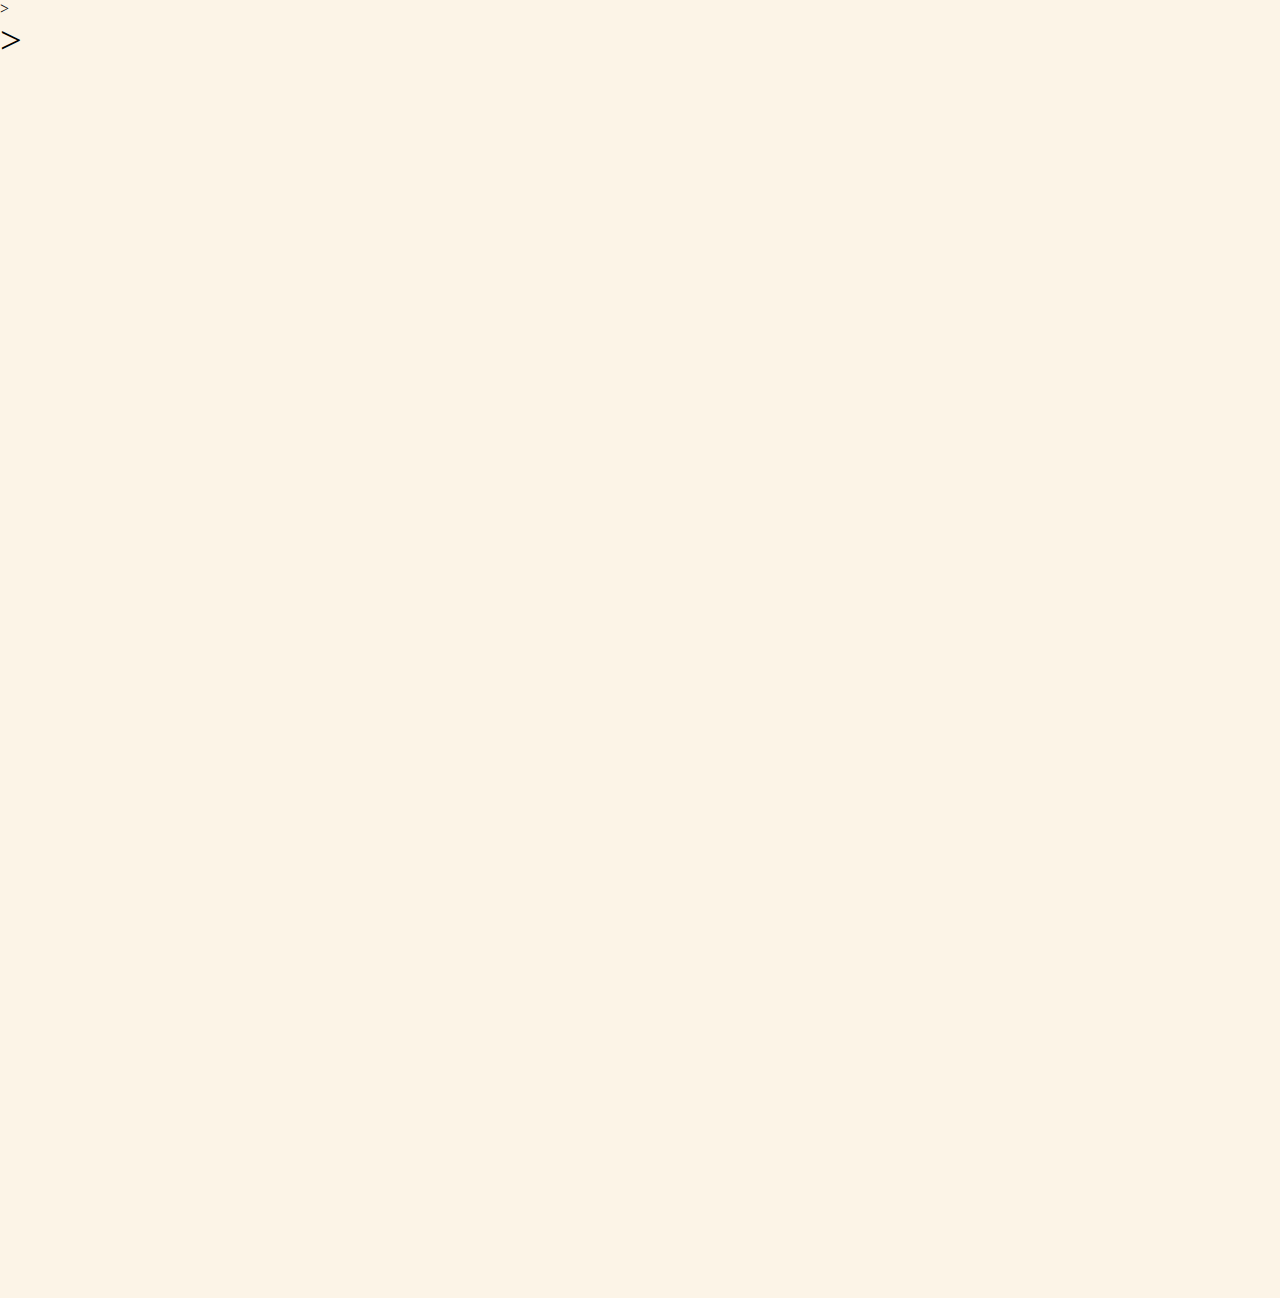
==== index.html @ 30a83d25 "Update index.html" ====
<!DOCTYPE html>
<html>
<head>
<meta name="HandheldFriendly" content="true"/>
<style>
body {
  background-color: #fcf4e7;
  Xbackground: url(https://i.imgur.com/mBzEh7w.png);
  background-size: 100vw;
  background-repeat: repeat-y;
  margin: 0;
}

.welcome {
  width: 100vw;
  height: 100vw;
  background: url(https://i.imgur.com/jSMuZy0.png);
  background-size: 100vw;
  padding: auto;
  margin: auto;
  background-repeat: no-repeat;
}

p {
  font-family: "Century Schoolbook", "Century Schoolbook New", Book Antiqua, Century, Palatino, serif;
  font-size: 3vw;
}
  
.home {
  display: block;
  width: 12vw;
  margin: 3vw auto;
}

</style>
</head>
<body>
  
  <a <!--href="http://jenson.st/home"-->>
  <p class="welcome" <!--alt="Click anywhere to go to home."-->>
  </p>
  </a>
</body>
</html>
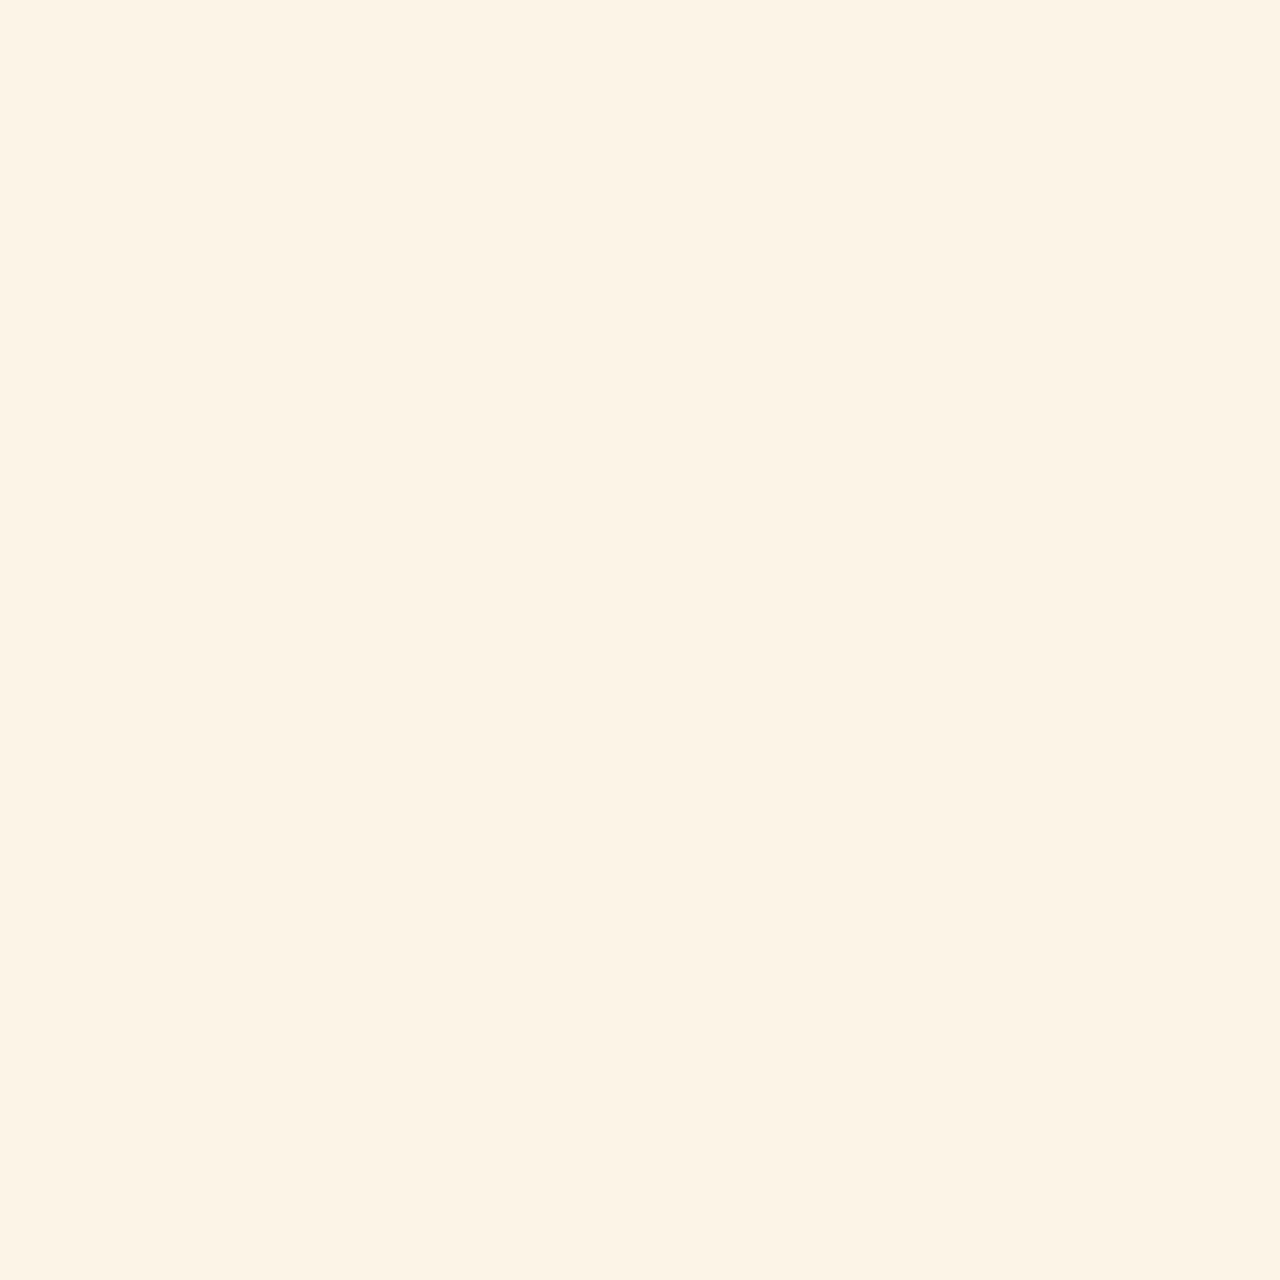
==== commit 4d37363d: "Update index.html" ====
--- a/index.html
+++ b/index.html
@@ -36,8 +36,8 @@
 </head>
 <body>
   
-  <a <!--href="http://jenson.st/home"-->>
-  <p class="welcome" <!--alt="Click anywhere to go to home."-->>
+  <a href="http://jenson.st/home">
+  <p class="welcome" alt="Click anywhere to go to home.">
   </p>
   </a>
 </body>
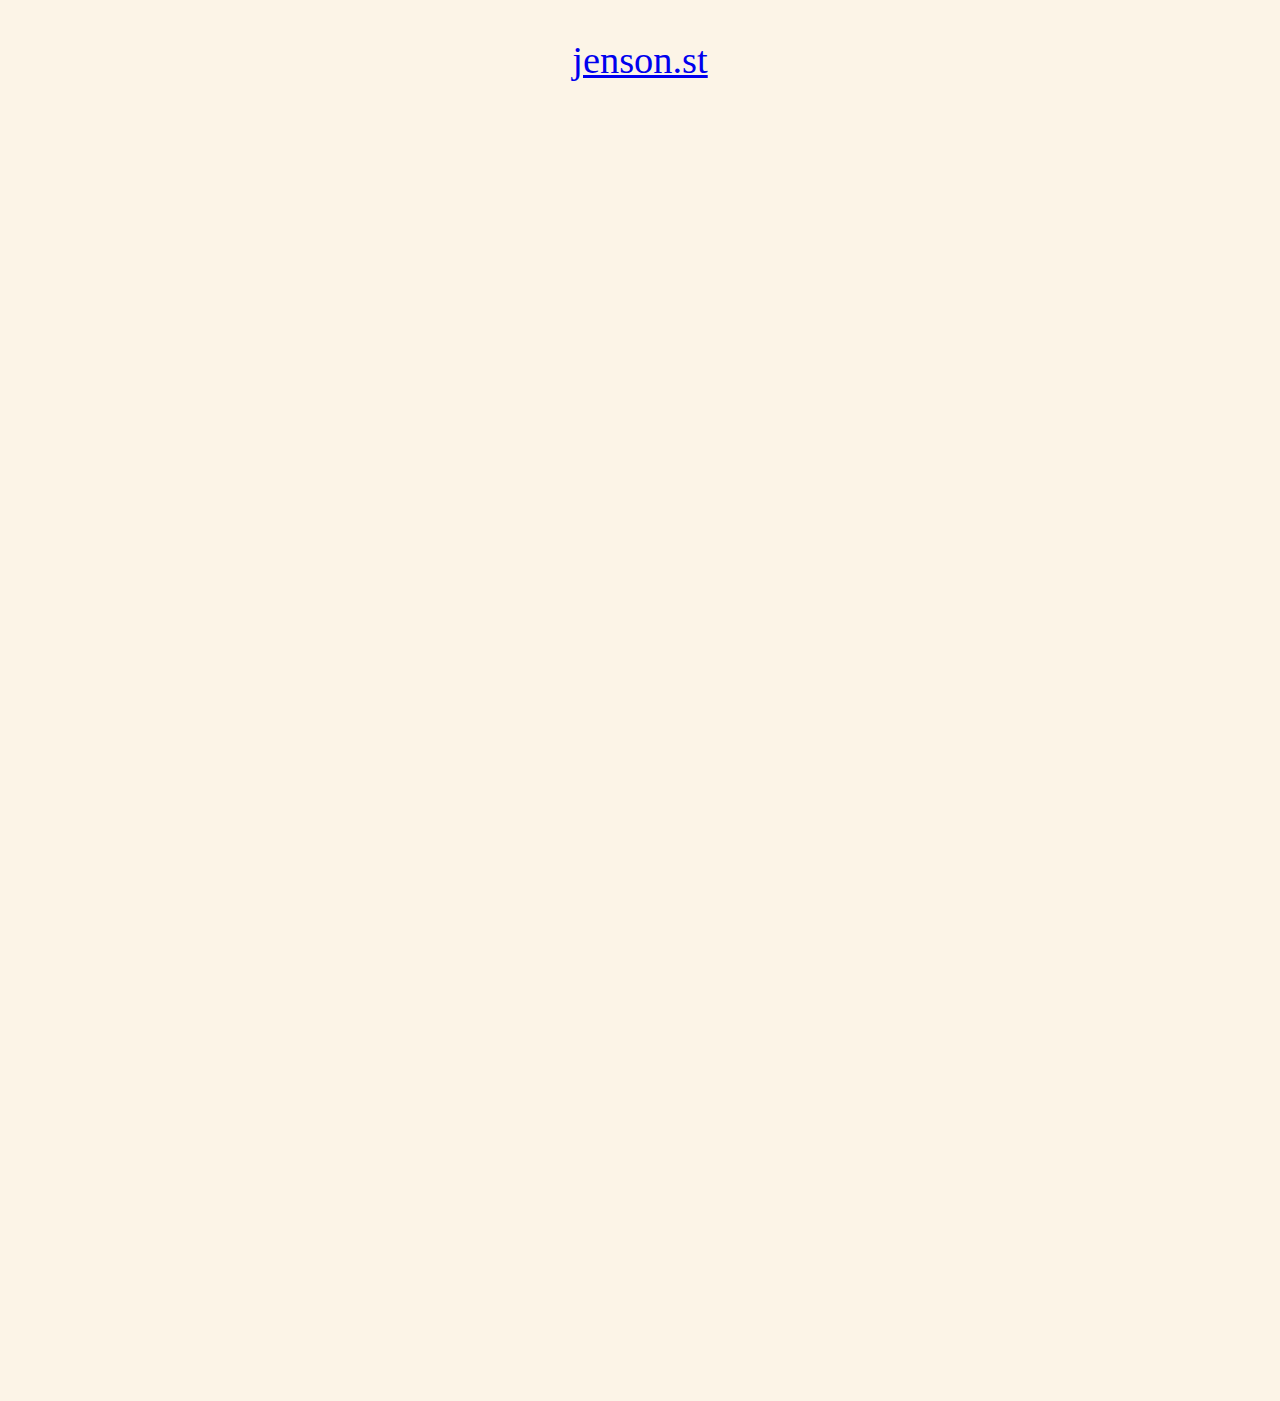
==== commit 1d8330d5: "Update index.html" ====
--- a/index.html
+++ b/index.html
@@ -25,10 +25,10 @@
   font-family: "Century Schoolbook", "Century Schoolbook New", Book Antiqua, Century, Palatino, serif;
   font-size: 3vw;
 }
-  
+
 .home {
   display: block;
-  width: 12vw;
+  width: 14vw;
   margin: 3vw auto;
 }
 
@@ -36,6 +36,10 @@
 </head>
 <body>
   
+  <a href="http://jenson.st/home"><p class="button" align="center">
+  jenson.st
+  </p></a>
+  
   <a href="http://jenson.st/home">
   <p class="welcome" alt="Click anywhere to go to home.">
   </p>
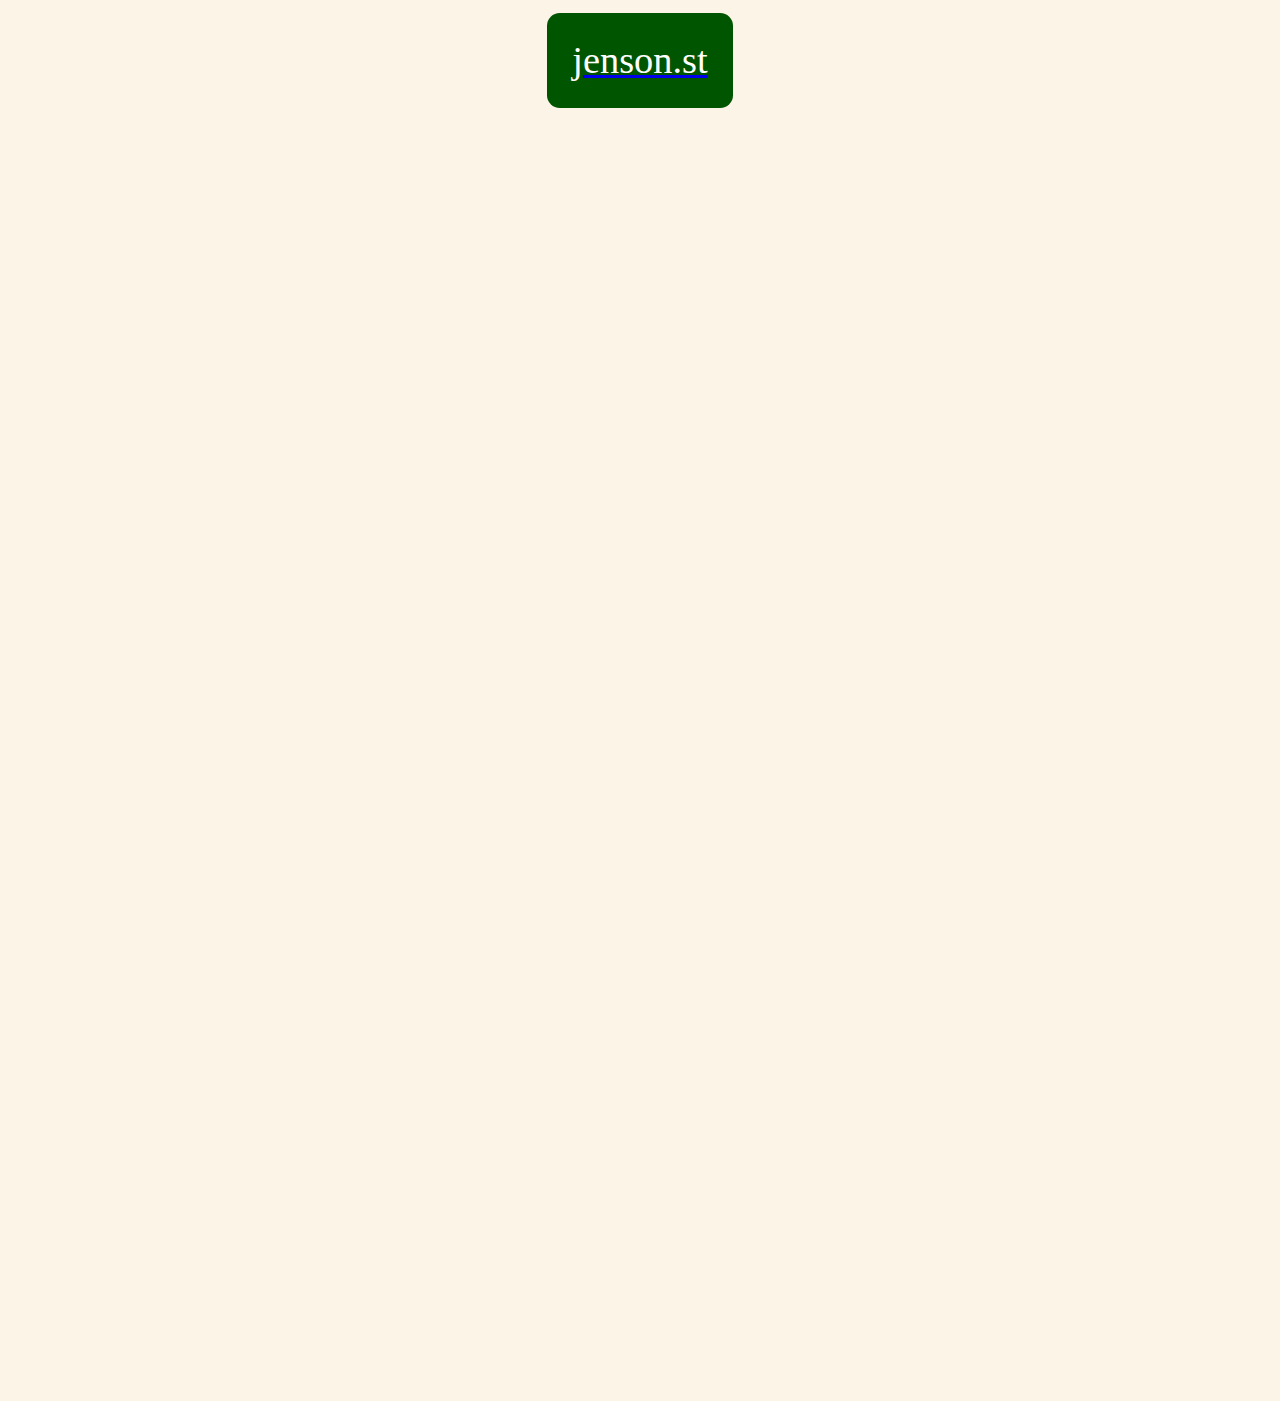
==== commit 01af5d18: "Update index.html" ====
--- a/index.html
+++ b/index.html
@@ -27,16 +27,20 @@
 }
 
 .home {
-  display: block;
-  width: 14vw;
-  margin: 3vw auto;
+  font-size: 3vw;
+  width: min-content;
+  background: #050;
+  color: white;
+  padding: 2vw 2vw;
+  margin: 1vw auto;
+  border-radius: 1vw;
 }
 
 </style>
 </head>
 <body>
   
-  <a href="http://jenson.st/home"><p class="button" align="center">
+  <a href="http://jenson.st/home"><p class="home" align="center">
   jenson.st
   </p></a>
   
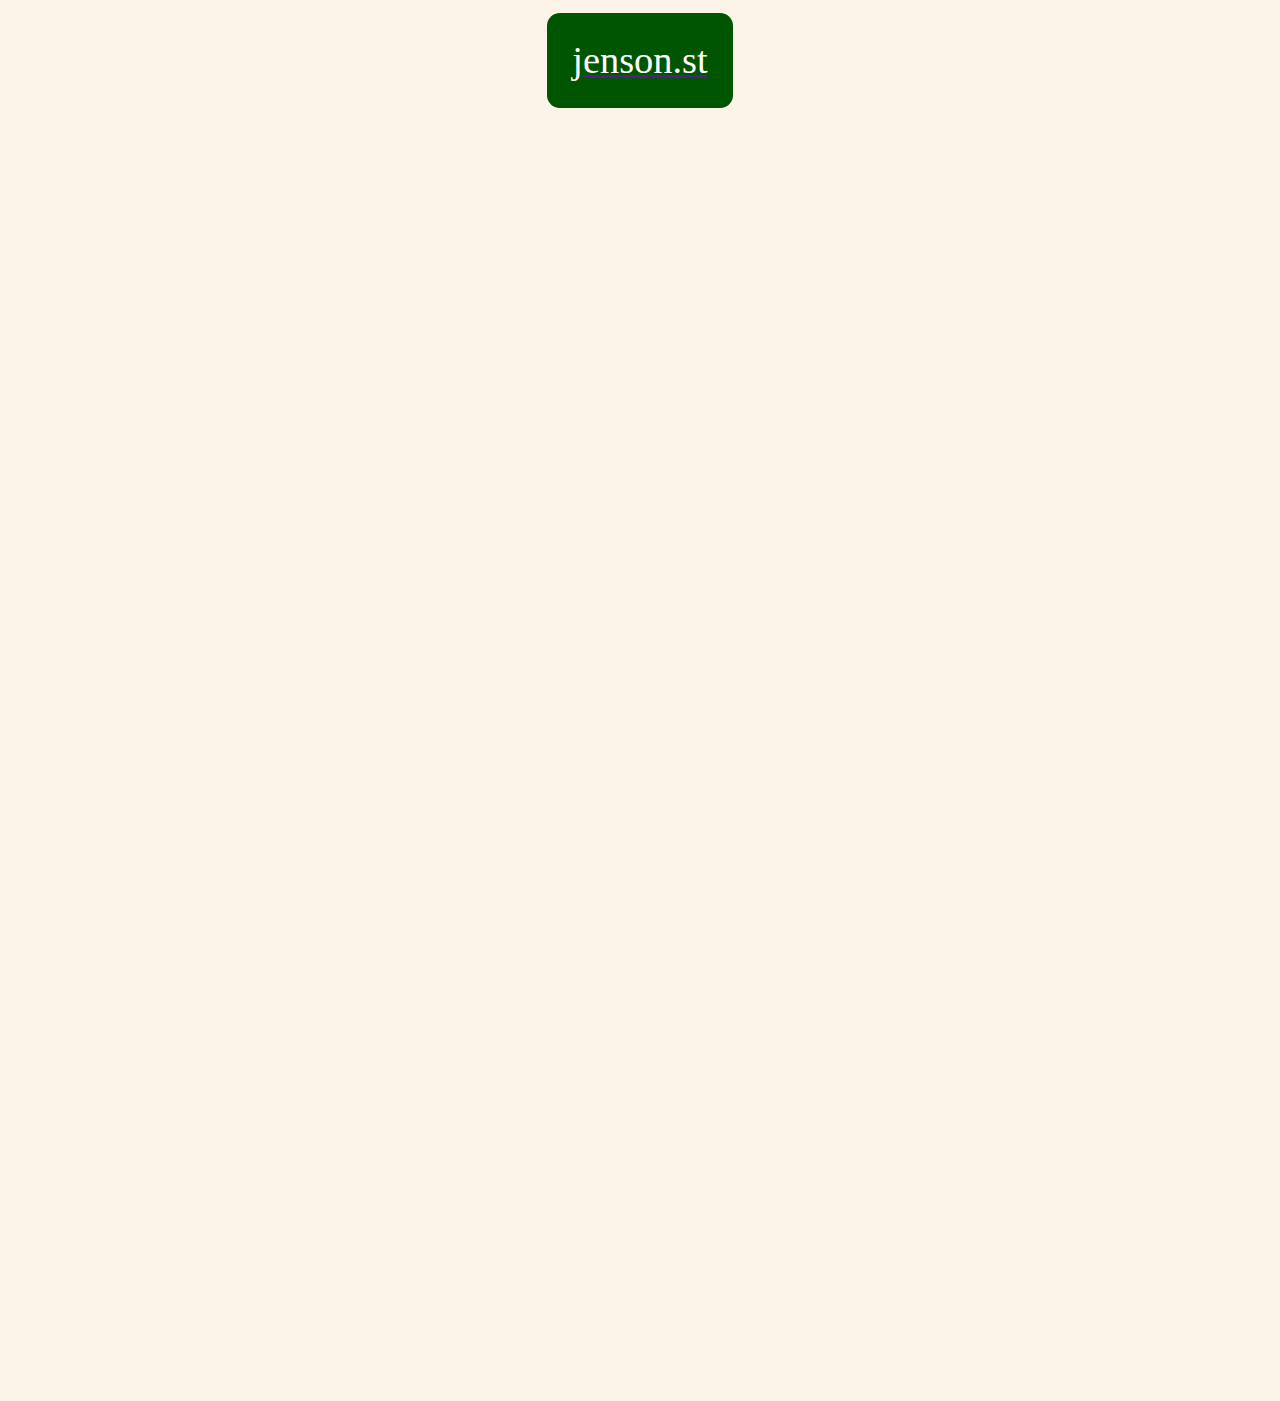
==== commit 84e59f58: "Update index.html" ====
--- a/index.html
+++ b/index.html
@@ -40,11 +40,11 @@
 </head>
 <body>
   
-  <a href="http://jenson.st/home"><p class="home" align="center">
+  <a href=""><!--http://jenson.st/home--><p class="home" align="center">
   jenson.st
   </p></a>
   
-  <a href="http://jenson.st/home">
+  <a href=""><!--http://jenson.st/home-->
   <p class="welcome" alt="Click anywhere to go to home.">
   </p>
   </a>
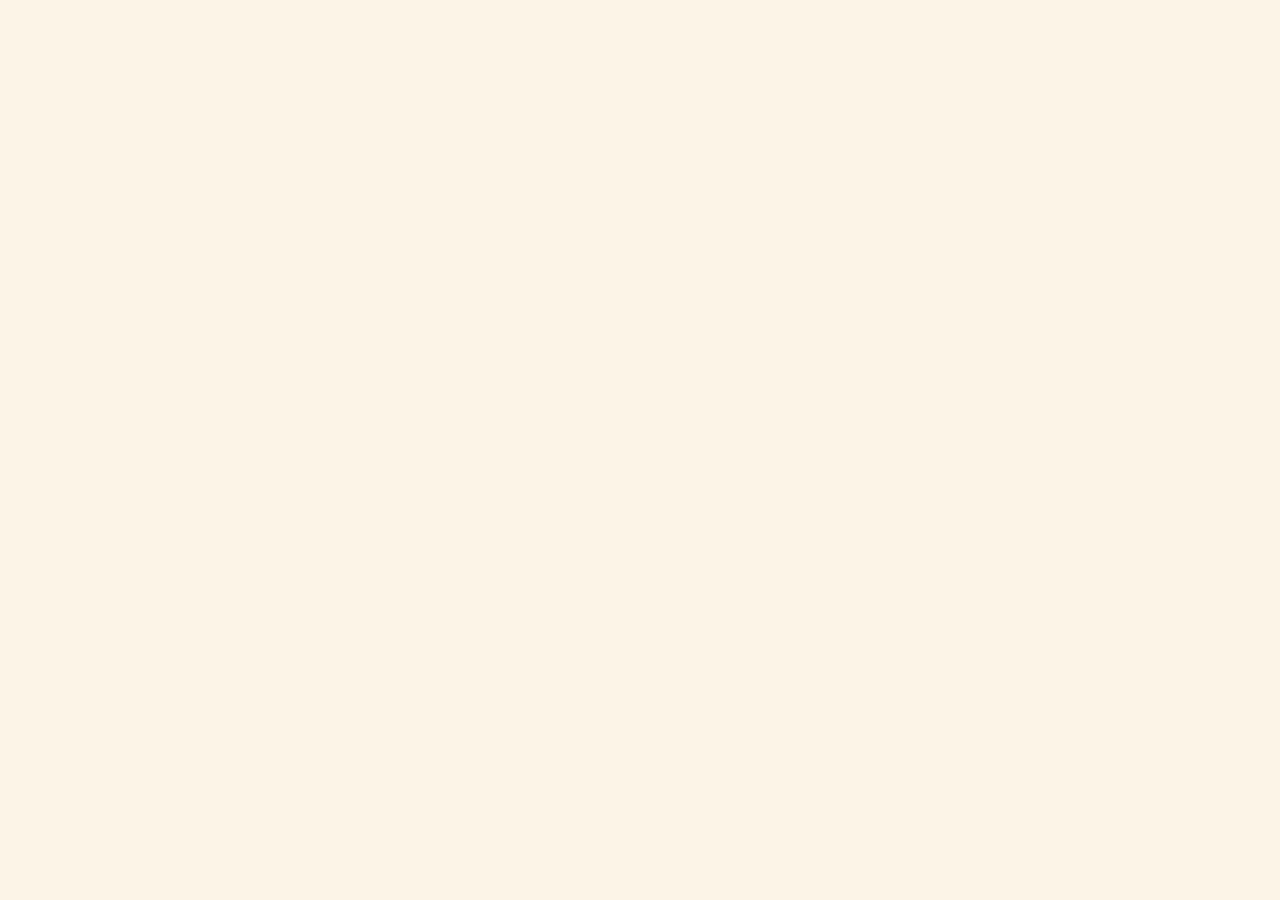
==== commit f065700c: "Update index.html" ====
--- a/index.html
+++ b/index.html
@@ -12,8 +12,8 @@
 }
 
 .welcome {
-  width: 100vw;
-  height: 100vw;
+  width: 100vmin;
+  height: 100vmin;
   background: url(https://i.imgur.com/jSMuZy0.png);
   background-size: 100vw;
   padding: auto;
@@ -40,9 +40,9 @@
 </head>
 <body>
   
-  <a href=""><!--http://jenson.st/home--><p class="home" align="center">
+  <!--http://jenson.st/home--><!--<a href=""><p class="home" align="center">
   jenson.st
-  </p></a>
+  </p></a>-->
   
   <a href=""><!--http://jenson.st/home-->
   <p class="welcome" alt="Click anywhere to go to home.">
